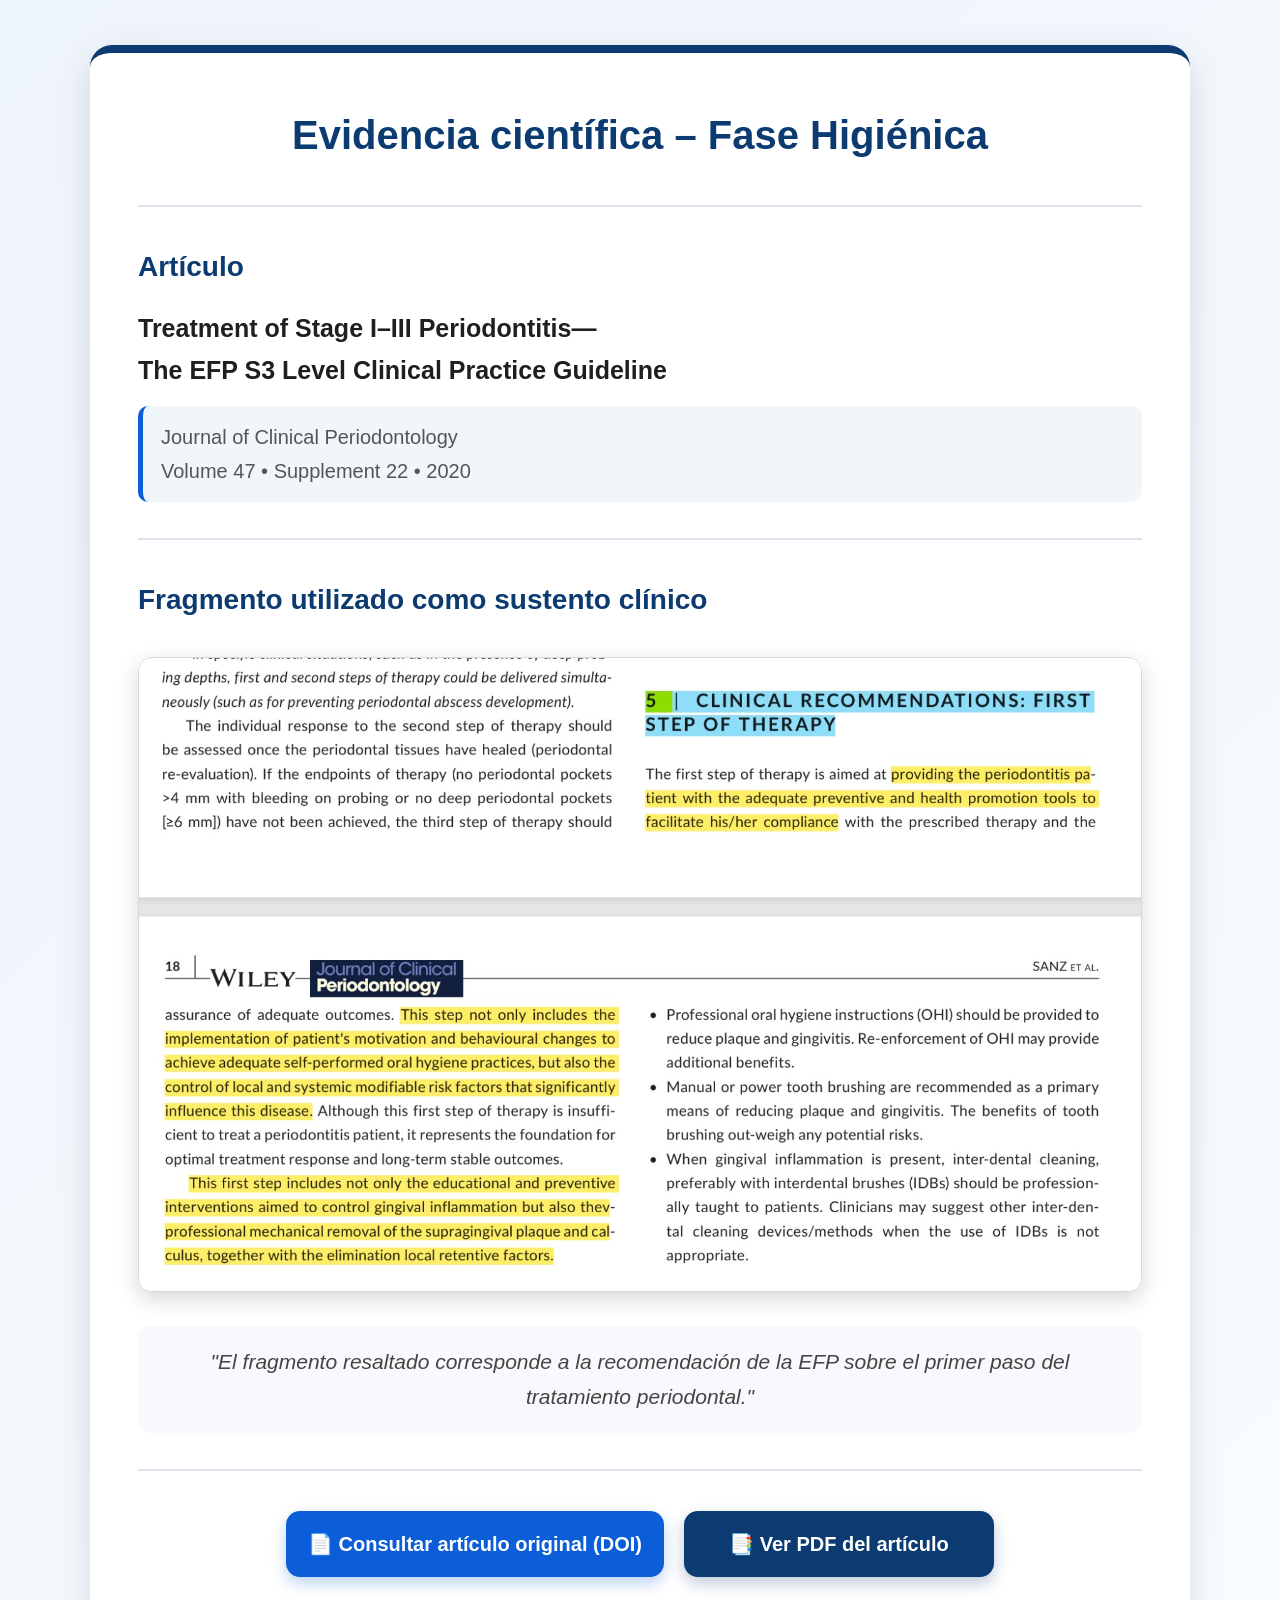
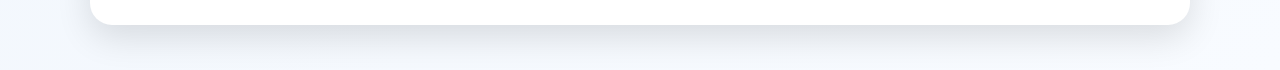
==== fase-higienica.html @ d32bd4df "Add files via upload" ====
<!DOCTYPE html>
<html lang="es">

<head>
    <meta charset="UTF-8">
    <meta name="viewport" content="width=device-width, initial-scale=1.0">
    <title>Evidencia científica – Fase Higiénica</title>

    <link rel="stylesheet" href="style.css">
</head>

<body>

    <main class="container">

        <section class="card">

            <h1>Evidencia científica – Fase Higiénica</h1>

            <hr>

            <h2>Artículo</h2>

            <p class="article-title">
                Treatment of Stage I–III Periodontitis—
                <br>
                The EFP S3 Level Clinical Practice Guideline
            </p>

            <p class="journal">
                Journal of Clinical Periodontology
                <br>
                Volume 47 • Supplement 22 • 2020
            </p>

            <hr>

            <h2>Fragmento utilizado como sustento clínico</h2>

            <img
                src="img/evidencia-fase-higienica.png"
                alt="Fragmento resaltado del artículo sobre fase higiénica periodontal"
                class="evidence-img">

            <p class="note">
                "El fragmento resaltado corresponde a la recomendación de la EFP sobre el primer paso del tratamiento periodontal."
            </p>

            <hr>

            <div class="btn-group">

                <a
                    href="https://doi.org/10.1111/jcpe.13290"
                    target="_blank"
                    rel="noopener noreferrer"
                    class="btn">

                    📄 Consultar artículo original (DOI)

                </a>

                <a
                    href="https://onlinelibrary.wiley.com/doi/pdf/10.1111/jcpe.13290"
                    target="_blank"
                    rel="noopener noreferrer"
                    class="btn btn-secondary">

                    📑 Ver PDF del artículo

                </a>

            </div>

        </section>

    </main>

</body>

</html>
---- style.css ----
* {
    margin: 0;
    padding: 0;
    box-sizing: border-box;
}

body {
    font-family: "Segoe UI", Arial, Helvetica, sans-serif;
    background: linear-gradient(135deg, #eef4fb, #f8fbff);
    color: #222;
    line-height: 1.7;
}

.container {
    width: 92%;
    max-width: 1100px;
    margin: 45px auto;
}

.card {
    background: #ffffff;
    border-radius: 22px;
    padding: 48px;
    box-shadow: 0 12px 35px rgba(0, 0, 0, 0.12);
    border-top: 8px solid #0B3B70;
}

h1 {
    text-align: center;
    color: #0B3B70;
    font-size: 40px;
    margin-bottom: 32px;
}

h2 {
    color: #0B3B70;
    margin-top: 30px;
    margin-bottom: 16px;
    font-size: 28px;
}

.article-title {
    font-size: 25px;
    font-weight: 700;
    color: #1f1f1f;
    margin-bottom: 14px;
}

.journal {
    font-size: 20px;
    color: #555;
    background: #f1f6fb;
    padding: 14px 18px;
    border-left: 5px solid #0B5ED7;
    border-radius: 10px;
}

hr {
    border: none;
    border-top: 2px solid #dce3ea;
    margin: 36px 0;
}

.evidence-img {
    width: 100%;
    border-radius: 14px;
    border: 1px solid #d8d8d8;
    box-shadow: 0 7px 22px rgba(0, 0, 0, 0.16);
    margin-top: 18px;
    transition: 0.3s;
}

.evidence-img:hover {
    transform: scale(1.01);
}

.note {
    margin-top: 25px;
    text-align: center;
    font-size: 21px;
    color: #444;
    font-style: italic;
    background: #f7f9fc;
    padding: 18px;
    border-radius: 12px;
}

.btn-group {
    display: flex;
    justify-content: center;
    gap: 20px;
    flex-wrap: wrap;
    margin-top: 40px;
}

.btn {
    display: inline-block;
    min-width: 310px;
    text-align: center;
    text-decoration: none;
    background: #0B5ED7;
    color: white;
    font-size: 20px;
    padding: 16px 22px;
    border-radius: 14px;
    transition: 0.3s;
    font-weight: 700;
    cursor: pointer;
    box-shadow: 0 6px 15px rgba(11, 94, 215, 0.28);
}

.btn-secondary {
    background: #0B3B70;
    box-shadow: 0 6px 15px rgba(11, 59, 112, 0.28);
}

.btn:hover {
    background: #094eb3;
    transform: translateY(-3px);
}

.btn-secondary:hover {
    background: #082f59;
    transform: translateY(-3px);
}

@media (max-width: 768px) {
    .card {
        padding: 26px;
    }

    h1 {
        font-size: 30px;
    }

    h2 {
        font-size: 24px;
    }

    .article-title {
        font-size: 20px;
    }

    .journal {
        font-size: 18px;
    }

    .note {
        font-size: 18px;
    }

    .btn {
        width: 100%;
        font-size: 19px;
    }
}
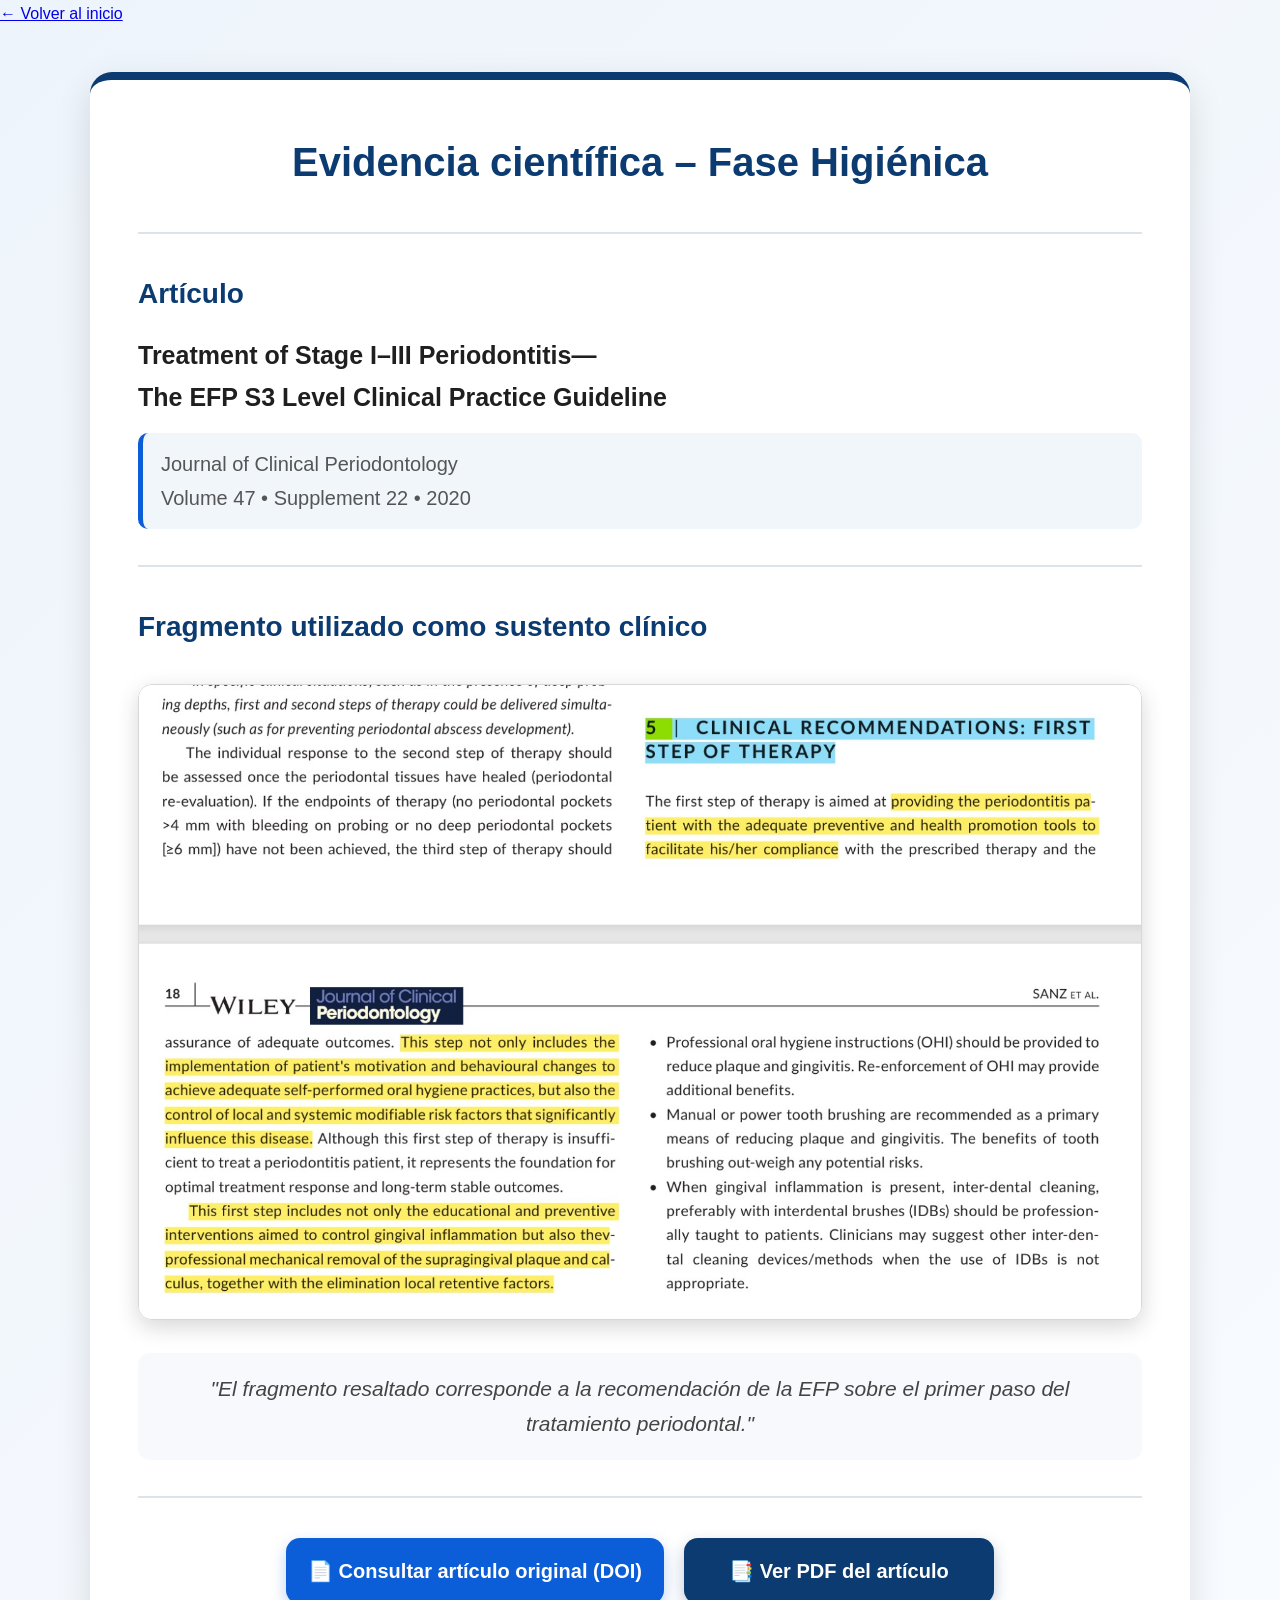
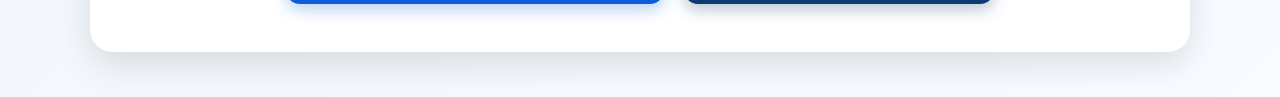
==== commit 96c31092: "Update fase-higienica.html" ====
--- a/fase-higienica.html
+++ b/fase-higienica.html
@@ -10,6 +10,11 @@
 </head>
 
 <body>
+
+    <!-- BOTÓN PARA VOLVER -->
+    <a href="index.html" class="back-home">
+        ← Volver al inicio
+    </a>
 
     <main class="container">
 
@@ -78,4 +83,4 @@
 
 </body>
 
-</html>+</html>
